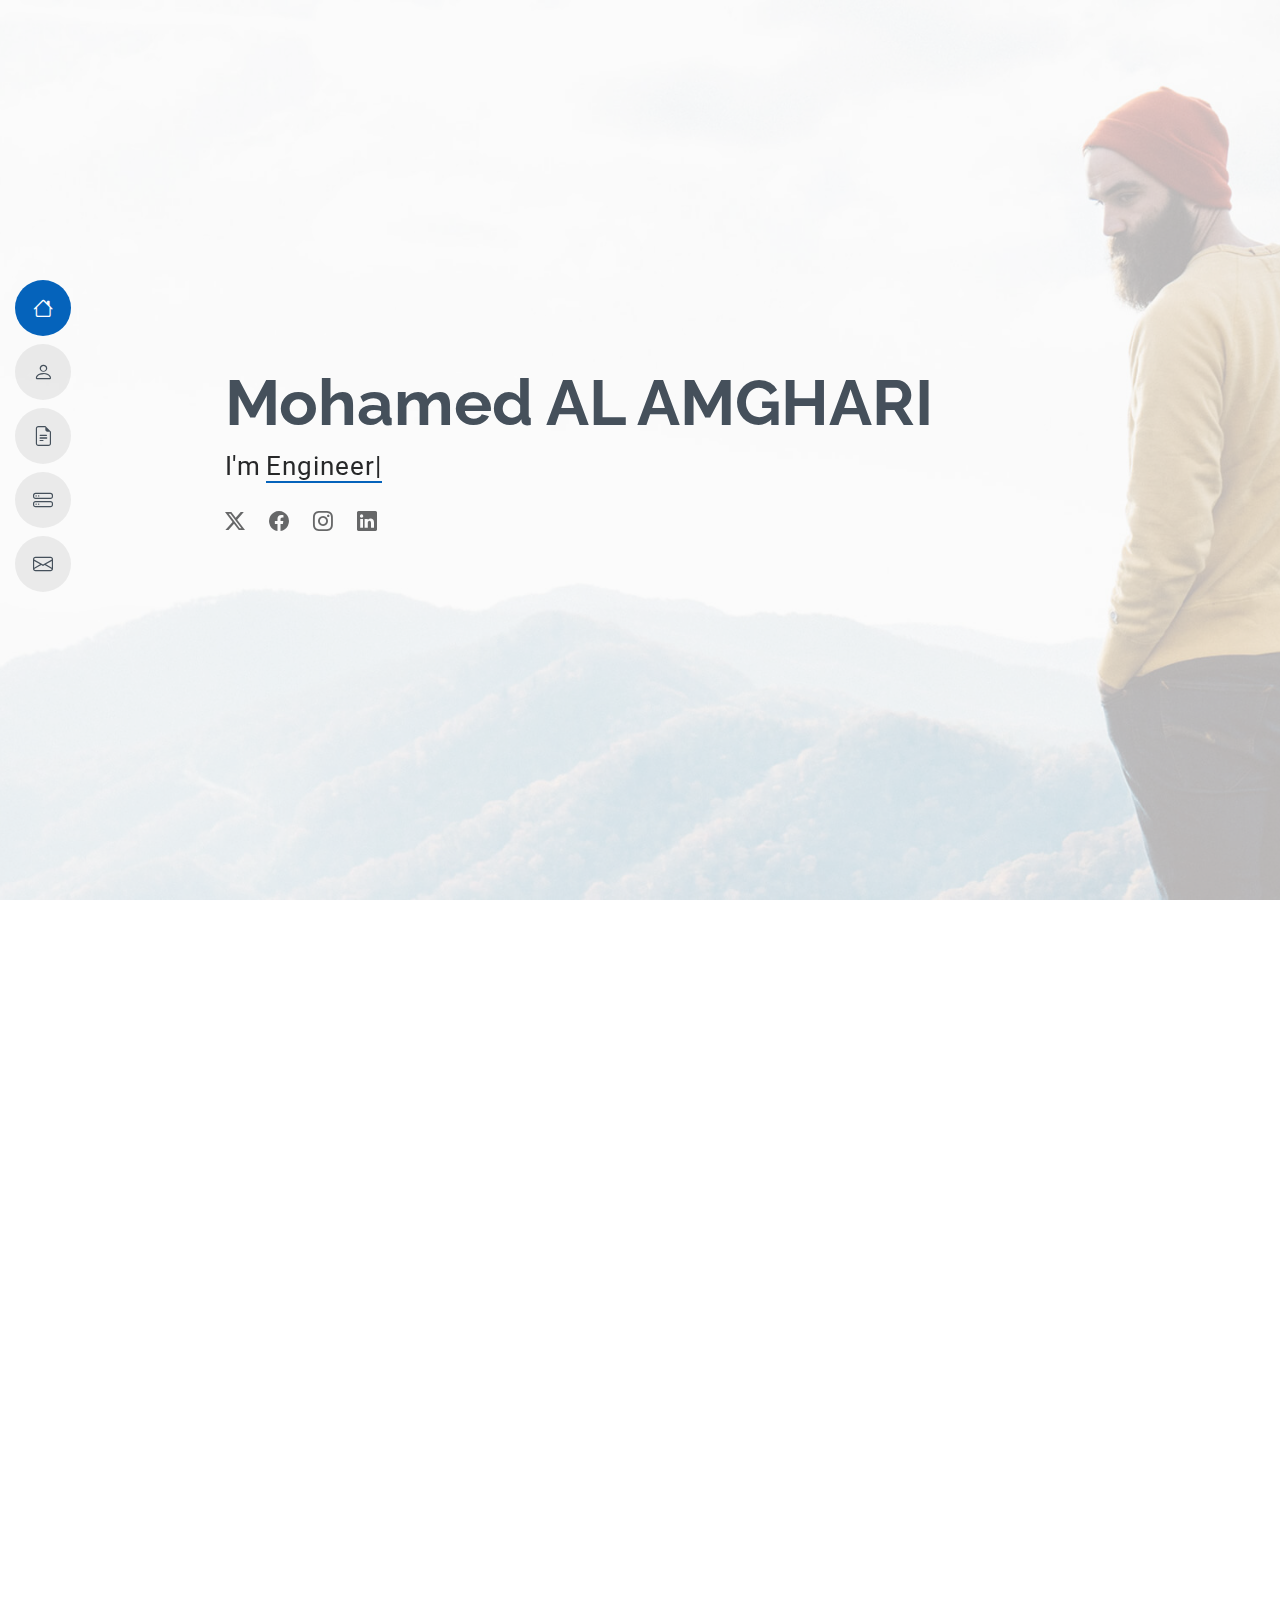
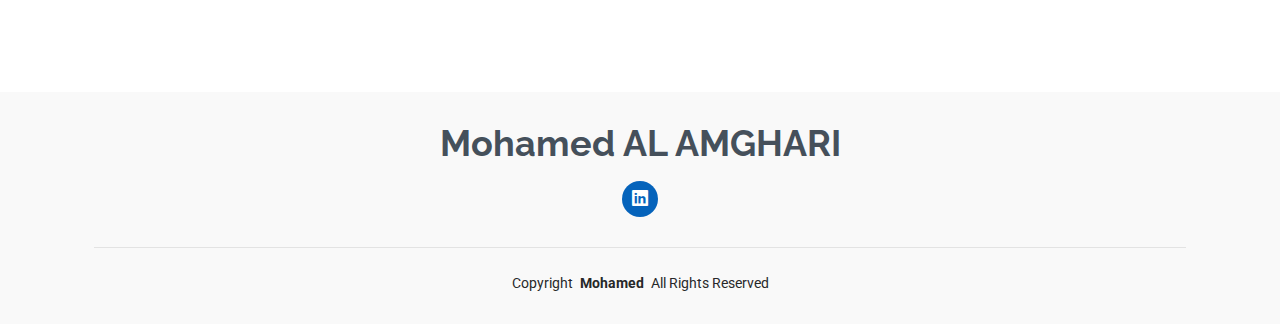
==== index.html @ 1d15dbb8 "first commit" ====
<!DOCTYPE html>
<html lang="en">

<head>
  <meta charset="utf-8">
  <meta content="width=device-width, initial-scale=1.0" name="viewport">
  <title>My Portfolio</title>
  <meta content="" name="description">
  <meta content="" name="keywords">

  <!-- Favicons -->
  <link href="assets/img/apple-touch-icon.png" rel="apple-touch-icon">

  <!-- Fonts -->
  <link href="https://fonts.googleapis.com" rel="preconnect">
  <link href="https://fonts.gstatic.com" rel="preconnect" crossorigin>
  <link href="https://fonts.googleapis.com/css2?family=Roboto:ital,wght@0,100;0,300;0,400;0,500;0,700;0,900;1,100;1,300;1,400;1,500;1,700;1,900&family=Poppins:ital,wght@0,100;0,200;0,300;0,400;0,500;0,600;0,700;0,800;0,900;1,100;1,200;1,300;1,400;1,500;1,600;1,700;1,800;1,900&family=Raleway:ital,wght@0,100;0,200;0,300;0,400;0,500;0,600;0,700;0,800;0,900;1,100;1,200;1,300;1,400;1,500;1,600;1,700;1,800;1,900&display=swap" rel="stylesheet">

  <!-- Vendor CSS Files -->
  <link href="assets/vendor/bootstrap/css/bootstrap.min.css" rel="stylesheet">
  <link href="assets/vendor/bootstrap-icons/bootstrap-icons.css" rel="stylesheet">
  <link href="assets/vendor/aos/aos.css" rel="stylesheet">
  <link href="assets/vendor/glightbox/css/glightbox.min.css" rel="stylesheet">
  <link href="assets/vendor/swiper/swiper-bundle.min.css" rel="stylesheet">

  <!-- Main CSS File -->
  <link href="assets/css/main.css" rel="stylesheet">

  
</head>

<body class="index-page">

  <header id="header" class="header d-flex flex-column justify-content-center">

    <i class="header-toggle d-xl-none bi bi-list"></i>

    <nav id="navmenu" class="navmenu">
      <ul>
        <li><a href="#hero" class="active"><i class="bi bi-house navicon"></i><span>Home</span></a></li>
        <li><a href="#about"><i class="bi bi-person navicon"></i><span>About</span></a></li>
        <li><a href="#resume"><i class="bi bi-file-earmark-text navicon"></i><span>Resume</span></a></li>
        <!-- <li><a href="#portfolio"><i class="bi bi-images navicon"></i><span>Portfolio</span></a></li> -->
        <li><a href="#services"><i class="bi bi-hdd-stack navicon"></i><span>Services</span></a></li>
        <li><a href="#contact"><i class="bi bi-envelope navicon"></i><span>Contact</span></a></li>
      </ul>
    </nav>

  </header>

  <main class="main">

    <!-- Hero Section -->
    <section id="hero" class="hero section light-background">

      <img src="assets/img/hero-bg.jpg" alt="">

      <div class="container" data-aos="zoom-out">
        <div class="row justify-content-center">
          <div class="col-lg-9">
            <h2>Mohamed AL AMGHARI</h2>
            <p>I'm <span class="typed" data-typed-items="Engineer,Full stack Developer">Engineer</span><span class="typed-cursor typed-cursor--blink" aria-hidden="true"></span></p>
            <div class="social-links">
              <a href="https://www.linkedin.com/in/mohamed-al-amghari/" target="_blank"><i class="bi bi-twitter-x"></i></a>
              <a href="https://www.linkedin.com/in/mohamed-al-amghari/" target="_blank"><i class="bi bi-facebook"></i></a>
              <a href="https://www.linkedin.com/in/mohamed-al-amghari/" target="_blank"><i class="bi bi-instagram"></i></a>
              <a href="https://www.linkedin.com/in/mohamed-al-amghari/" target="_blank"><i class="bi bi-linkedin"></i></a>
            </div>
          </div>
        </div>
      </div>

    </section><!-- /Hero Section -->

    <!-- About Section -->
    <section id="about" class="about section">

      <!-- Section Title -->
      <div class="container section-title" data-aos="fade-up">
        <h2>About</h2>
        <p>I'm a Full Stack Developer with a passion for creating efficient and scalable web solutions. I specialize in both front-end and back-end development, leveraging the latest technologies to build dynamic and user-friendly web applications.</p>
      </div><!-- End Section Title -->

      <div class="container" data-aos="fade-up" data-aos-delay="100">

        <div class="row gy-4 justify-content-center">
          <div class="col-lg-4 d-flex ">
            <img src="assets/img/imagee.JPG" class="w-100"  alt="">
          </div>
          <div class="col-lg-8 content">
            <h2>Engineer &amp; Web Developer.</h2>
            <p class="fst-italic py-3">
              My journey in rural engineering, completed at IAV Hassan II in Morocco, has allowed me to develop strong technical expertise. Throughout my career, I have consistently tackled complex challenges and provided innovative solutions to optimize projects.
            </p>
            <div class="row">
              <div class="col-lg-6">
                <ul>
                  <li><i class="bi bi-chevron-right"></i> <strong>Birthday:</strong> <span>6 April 2002</span></li>
                  <li><i class="bi bi-chevron-right"></i> <strong>Phone:</strong> <span>+212 7 08 83 23 99</span></li>
                  <li><i class="bi bi-chevron-right"></i> <strong>Location:</strong> <span>Morocco</span></li>
                </ul>
              </div>
              <div class="col-lg-6">
                <ul>
                  <li><i class="bi bi-chevron-right"></i> <strong>Degree:</strong> <span>Engineer</span></li>
                  <li><i class="bi bi-chevron-right"></i> <strong>Email:</strong> <span>aminealm7@gmail.com</span></li>
                  <li><i class="bi bi-chevron-right"></i> <strong>Freelance:</strong> <span>Available</span></li>
                </ul>
              </div>
            </div>
            <p class="py-3">
              Officiis eligendi itaque labore et dolorum mollitia officiis optio vero. Quisquam sunt adipisci omnis et ut. Nulla accusantium dolor incidunt officia tempore. Et eius omnis.
              Cupiditate ut dicta maxime officiis quidem quia. Sed et consectetur qui quia repellendus itaque neque.
            </p>
          </div>
        </div>
        
        

      </div>

    </section><!-- /About Section -->

    <!-- Stats Section -->
    <section id="stats" class="stats section">

      <div class="container" data-aos="fade-up" data-aos-delay="100">

        <div class="row gy-2 justify-content-center align-items-center">

          <div class="col-lg-3 col-md-6 d-flex flex-column align-items-center">
            <i class="bi bi-emoji-smile"></i>
            <div class="stats-item">
              <span data-purecounter-start="0" data-purecounter-end="21" data-purecounter-duration="1" class="purecounter"></span>
              <p>Happy Clients</p>
            </div>
          </div><!-- End Stats Item -->
        
          <div class="col-lg-3 col-md-6 d-flex flex-column align-items-center">
            <i class="bi bi-journal-richtext"></i>
            <div class="stats-item">
              <span data-purecounter-start="0" data-purecounter-end="15" data-purecounter-duration="1" class="purecounter"></span>
              <p>Projects</p>
            </div>
          </div><!-- End Stats Item -->
        
        </div>
        

      </div>

    </section><!-- /Stats Section -->

    <!-- Skills Section -->
    <section id="skills" class="skills section">

      <!-- Section Title -->
      <div class="container section-title" data-aos="fade-up">
        <h2>Skills</h2>
        <p>Necessitatibus eius consequatur ex aliquid fuga eum quidem sint consectetur velit</p>
      </div><!-- End Section Title -->

      <div class="container" data-aos="fade-up" data-aos-delay="100">

        <div class="row skills-content skills-animation">

          <div class="col-lg-6">

            <div class="progress">
              <span class="skill"><span>HTML</span> <i class="val">100%</i></span>
              <div class="progress-bar-wrap">
                <div class="progress-bar" role="progressbar" aria-valuenow="100" aria-valuemin="0" aria-valuemax="100"></div>
              </div>
            </div><!-- End Skills Item -->

            <div class="progress">
              <span class="skill"><span>CSS</span> <i class="val">90%</i></span>
              <div class="progress-bar-wrap">
                <div class="progress-bar" role="progressbar" aria-valuenow="90" aria-valuemin="0" aria-valuemax="100"></div>
              </div>
            </div><!-- End Skills Item -->

            <div class="progress">
              <span class="skill"><span>JavaScript</span> <i class="val">75%</i></span>
              <div class="progress-bar-wrap">
                <div class="progress-bar" role="progressbar" aria-valuenow="75" aria-valuemin="0" aria-valuemax="100"></div>
              </div>
            </div><!-- End Skills Item -->

          </div>

          <div class="col-lg-6">

            <div class="progress">
              <span class="skill"><span>React</span> <i class="val">80%</i></span>
              <div class="progress-bar-wrap">
                <div class="progress-bar" role="progressbar" aria-valuenow="80" aria-valuemin="0" aria-valuemax="100"></div>
              </div>
            </div><!-- End Skills Item -->

            <div class="progress">
              <span class="skill"><span>Django</span> <i class="val">90%</i></span>
              <div class="progress-bar-wrap">
                <div class="progress-bar" role="progressbar" aria-valuenow="90" aria-valuemin="0" aria-valuemax="100"></div>
              </div>
            </div><!-- End Skills Item -->

            <div class="progress">
              <span class="skill"><span>Photoshop</span> <i class="val">55%</i></span>
              <div class="progress-bar-wrap">
                <div class="progress-bar" role="progressbar" aria-valuenow="55" aria-valuemin="0" aria-valuemax="100"></div>
              </div>
            </div><!-- End Skills Item -->

          </div>

        </div>

      </div>

    </section><!-- /Skills Section -->

    <!-- Resume Section -->
    <section id="resume" class="resume section">

      <!-- Section Title -->
      <div class="container section-title" data-aos="fade-up">
        <h2>Resume</h2>
        <p><em>Innovative and highly motivated engineer, specialized in rural engineering and full-stack development with strong expertise in WebGIS, database management, and software development.</em></p>
      </div><!-- End Section Title -->

      <div class="container">

        <div class="row">

          <div class="col-lg-6" data-aos="fade-up" data-aos-delay="100">
            <h3 class="resume-title">Sumary</h3>

            <div class="resume-item pb-0">
              <h4>Mohamed AL AMGHARI</h4>
              <p><em>Innovative and highly motivated engineer, specialized in rural engineering and full-stack development with strong expertise in WebGIS, database management, and software development.</em></p>
              <ul>
                <li>Kenitra, Morocco</li>
                <li>+212 708 83 23 99</li>
                <li>aminealm7@gmail.com</li>
            </ul>
            </div><!-- Edn Resume Item -->

            <h3 class="resume-title">Education</h3>
            <div class="resume-item">
              <h4>Engineering Degree in Rural Engineering</h4>
              <h5>2021 - 2024</h5>
              <p><em>IAV Hassan-II, Rabat</em></p>
              <p>Specialized in rural engineering, with a focus on hydraulic and agricultural systems.</p>
          </div>
          <div class="resume-item">
              <h4>Preparatory Classes</h4>
              <h5>2019 - 2021</h5>
              <p><em>IBN GHAZI, Rabat</em></p>
          </div>
          <div class="resume-item">
              <h4>Baccalauréat in Math Science</h4>
              <h5>2018 - 2019</h5>
              <p><em>Lycée Med 5, Kenitra</em></p>
          </div>

          </div>

          <div class="col-lg-6" data-aos="fade-up" data-aos-delay="200">
            <h3 class="resume-title">Professional Experience</h3>
            <div class="resume-item">
              <h4>Final Project Internship</h4>
              <h5>Feb 2024 - Jun 2024</h5>
              <p><em>Rabat, Morocco</em></p>
              <ul>
                <li>Developed a <strong>WebGIS application</strong> to assist in dam design studies.</li>
                <li>Integrated geospatial data management and analysis for optimal hydraulic structure placements.</li>
                <li>Utilized technologies like <strong>JavaScript, HTML, CSS</strong>, and GIS tools to create interactive maps and user interfaces.</li>
                <li>Provided detailed user manuals and training for team members on application usage.</li>
              </ul>
          </div>
          <div class="resume-item">
            <h4>Internship in Road and Sanitation Network Studies</h4>
            <h5>Aug 2023</h5>
            <p><em>Rabat, Morocco</em></p>
            <ul>
              <li>Conducted <strong>technical studies</strong> for road network and liquid sanitation systems.</li>
              <li>Collaborated with engineers to assess the sustainability and environmental impact of infrastructure projects.</li>
              <li>Prepared detailed reports using <strong>AutoCAD</strong> for mapping and design work.</li>
              <li>Presented technical solutions during project meetings to supervisors and stakeholders.</li>
            </ul>
          </div>

          </div>

        </div>

      </div>

    </section><!-- /Resume Section -->

    <!-- Portfolio Section -->



 <!-- End Portfolio Section -->


    <!-- Services Section -->
    <section id="services" class="services section">

      <!-- Section Title -->
      <div class="container section-title" data-aos="fade-up">
        <h2>Services</h2>
        <p>Passionné par la technologie et l'innovation, j'offre des solutions de développement web sur mesure, alliant efficacité et performance. Avec une expertise en ingénierie et en développement full stack, mes services sont conçus pour répondre aux besoins de chaque projet, qu’il s’agisse de création d’applications dynamiques, de solutions e-commerce intuitives, ou d'intégration de systèmes GIS avancés. Ensemble, construisons des outils digitaux performants qui soutiennent vos objectifs et facilitent vos opérations.</p>
      </div><!-- End Section Title -->

      <div class="container">

        <div class="row gy-4">

          <div class="col-lg-4 col-md-6" data-aos="fade-up" data-aos-delay="100">
            <div class="service-item item-cyan position-relative">
              <div class="icon">
                <svg width="100" height="100" viewBox="0 0 600 600" xmlns="http://www.w3.org/2000/svg">
                  <path stroke="none" stroke-width="0" fill="#f5f5f5" d="M300,521.0016835830174C376.1290562159157,517.8887921683347,466.0731472004068,529.7835943286574,510.70327084640275,468.03025145048787C554.3714126377745,407.6079735673963,508.03601936045806,328.9844924480964,491.2728898941984,256.3432110539036C474.5976632858925,184.082847569629,479.9380746630129,96.60480741107993,416.23090153303,58.64404602377083C348.86323505073057,18.502131276798302,261.93793281208167,40.57373210992963,193.5410806939664,78.93577620505333C130.42746243093433,114.334589627462,98.30271207620316,179.96522072025542,76.75703585869454,249.04625023123273C51.97151888228291,328.5150500222984,13.704378332031375,421.85034740162234,66.52175969318436,486.19268352777647C119.04800174914682,550.1803526380478,217.28368757567262,524.383925680826,300,521.0016835830174"></path>
                </svg>
                <i class="bi bi-activity"></i>
              </div>
              <a href="#" class="stretched-link">
                <h3>Développement d'applications Web sur mesure</h3>
              </a>
              <p>Création d'applications web robustes et intuitives avec Django et React, adaptées aux besoins spécifiques des clients. Expertise en gestion des bases de données, authentification sécurisée et interfaces réactives.</p>
            </div>
          </div><!-- End Service Item -->

          <div class="col-lg-4 col-md-6" data-aos="fade-up" data-aos-delay="200">
            <div class="service-item item-orange position-relative">
              <div class="icon">
                <svg width="100" height="100" viewBox="0 0 600 600" xmlns="http://www.w3.org/2000/svg">
                  <path stroke="none" stroke-width="0" fill="#f5f5f5" d="M300,582.0697525312426C382.5290701553225,586.8405444964366,449.9789794690241,525.3245884688669,502.5850820975895,461.55621195738473C556.606425686781,396.0723002908107,615.8543463187945,314.28637112970534,586.6730223649479,234.56875336149918C558.9533121215079,158.8439757836574,454.9685369536778,164.00468322053177,381.49747125262974,130.76875717737553C312.15926192815925,99.40240125094834,248.97055460311594,18.661163978235184,179.8680185752513,50.54337015887873C110.5421016452524,82.52863877960104,119.82277516462835,180.83849132639028,109.12597500060166,256.43424936330496C100.08760227029461,320.3096726198365,92.17705696193138,384.0621239912766,124.79988738764834,439.7174275375508C164.83382741302287,508.01625554203684,220.96474134820875,577.5009287672846,300,582.0697525312426"></path>
                </svg>
                <i class="bi bi-broadcast"></i>
              </div>
              <a href="#" class="stretched-link">
                <h3>Solutions e-commerce et sites vitrines</h3>
              </a>
              <p>Conception de plateformes e-commerce et de sites vitrines, incluant la gestion d'inventaire, la personnalisation de l'interface utilisateur avec Tailwind CSS, et l'intégration de solutions pour une expérience utilisateur fluide et interactive.</p>
            </div>
          </div><!-- End Service Item -->

          <div class="col-lg-4 col-md-6" data-aos="fade-up" data-aos-delay="300">
            <div class="service-item item-teal position-relative">
              <div class="icon">
                <svg width="100" height="100" viewBox="0 0 600 600" xmlns="http://www.w3.org/2000/svg">
                  <path stroke="none" stroke-width="0" fill="#f5f5f5" d="M300,541.5067337569781C382.14930387511276,545.0595476570109,479.8736841581634,548.3450877840088,526.4010558755058,480.5488172755941C571.5218469581645,414.80211281144784,517.5187510058486,332.0715597781072,496.52539010469104,255.14436215662573C477.37192572678356,184.95920475031193,473.57363656557914,105.61284051026155,413.0603344069578,65.22779650032875C343.27470386102294,18.654635553484475,251.2091493199835,5.337323636656869,175.0934190732945,40.62881213300186C97.87086631185822,76.43348514350839,51.98124368387456,156.15599469081315,36.44837278890362,239.84606092416172C21.716077023791087,319.22268207091537,43.775223500013084,401.1760424656574,96.891909868211,461.97329694683043C147.22146801428983,519.5804099606455,223.5754009179313,538.201503339737,300,541.5067337569781"></path>
                </svg>
                <i class="bi bi-easel"></i>
              </div>
              <a href="#" class="stretched-link">
                <h3>Intégration de systèmes GIS et applications géospatiales</h3>
              </a>
              <p>Développement d'applications GIS pour la gestion et l'analyse de données géospatiales, avec expertise dans les systèmes WebGIS pour des projets comme les études de conception de barrages.</p>
            </div>
          </div><!-- End Service Item -->

        

        </div>

      </div>

    </section><!-- /Services Section -->

   

    <!-- Contact Section -->
    <section id="contact" class="contact section">

      <!-- Section Title -->
      <div class="container section-title" data-aos="fade-up">
        <h2>Contact</h2>
        <p>Necessitatibus eius consequatur ex aliquid fuga eum quidem sint consectetur velit</p>
      </div><!-- End Section Title -->

      <div class="container" data-aos="fade" data-aos-delay="100">

        <div class="row gy-4">

          <div class="col-lg-4">
        

            <div class="info-item d-flex" data-aos="fade-up" data-aos-delay="300">
              <i class="bi bi-telephone flex-shrink-0"></i>
              <div>
                <h3>Call Us</h3>
                <p>+212 7 08 83 23 99</p>
              </div>
            </div><!-- End Info Item -->

            <div class="info-item d-flex" data-aos="fade-up" data-aos-delay="400">
              <i class="bi bi-envelope flex-shrink-0"></i>
              <div>
                <h3>Email Us</h3>
                <p>aminealm7@gmail.com</p>
              </div>
            </div><!-- End Info Item -->

          </div>

          <div class="col-lg-8">
            <form action="forms/contact.php" method="post" class="php-email-form" data-aos="fade-up" data-aos-delay="200">
              <div class="row gy-4">

                <div class="col-md-6">
                  <input type="text" name="name" class="form-control" placeholder="Your Name" required="">
                </div>

                <div class="col-md-6 ">
                  <input type="email" class="form-control" name="email" placeholder="Your Email" required="">
                </div>

                <div class="col-md-12">
                  <input type="text" class="form-control" name="subject" placeholder="Subject" required="">
                </div>

                <div class="col-md-12">
                  <textarea class="form-control" name="message" rows="6" placeholder="Message" required=""></textarea>
                </div>

                <div class="col-md-12 text-center">
                  <div class="loading">Loading</div>
                  <div class="error-message"></div>
                  <div class="sent-message">Your message has been sent. Thank you!</div>

                  <button type="submit">Send Message</button>
                </div>

              </div>
            </form>
          </div><!-- End Contact Form -->

        </div>

      </div>

    </section><!-- /Contact Section -->

  </main>

  <footer id="footer" class="footer position-relative light-background">
    <div class="container">
      <h3 class="sitename">Mohamed AL AMGHARI</h3>
      <div class="social-links d-flex justify-content-center">

        <a href=""><i class="bi bi-linkedin"></i></a>
      </div>
      <div class="container">
        <div class="copyright">
          <span>Copyright</span> <strong class="px-1 sitename">Mohamed</strong> <span>All Rights Reserved</span>
        </div>
       
      </div>
    </div>
  </footer>

  <!-- Scroll Top -->
  <a href="#" id="scroll-top" class="scroll-top d-flex align-items-center justify-content-center"><i class="bi bi-arrow-up-short"></i></a>

  <!-- Preloader -->
  <div id="preloader"></div>

  <!-- Vendor JS Files -->
  <script src="assets/vendor/bootstrap/js/bootstrap.bundle.min.js"></script>
  <script src="assets/vendor/php-email-form/validate.js"></script>
  <script src="assets/vendor/aos/aos.js"></script>
  <script src="assets/vendor/typed.js/typed.umd.js"></script>
  <script src="assets/vendor/purecounter/purecounter_vanilla.js"></script>
  <script src="assets/vendor/waypoints/noframework.waypoints.js"></script>
  <script src="assets/vendor/glightbox/js/glightbox.min.js"></script>
  <script src="assets/vendor/imagesloaded/imagesloaded.pkgd.min.js"></script>
  <script src="assets/vendor/isotope-layout/isotope.pkgd.min.js"></script>
  <script src="assets/vendor/swiper/swiper-bundle.min.js"></script>

  <!-- Main JS File -->
  <script src="assets/js/main.js"></script>

</body>

</html>
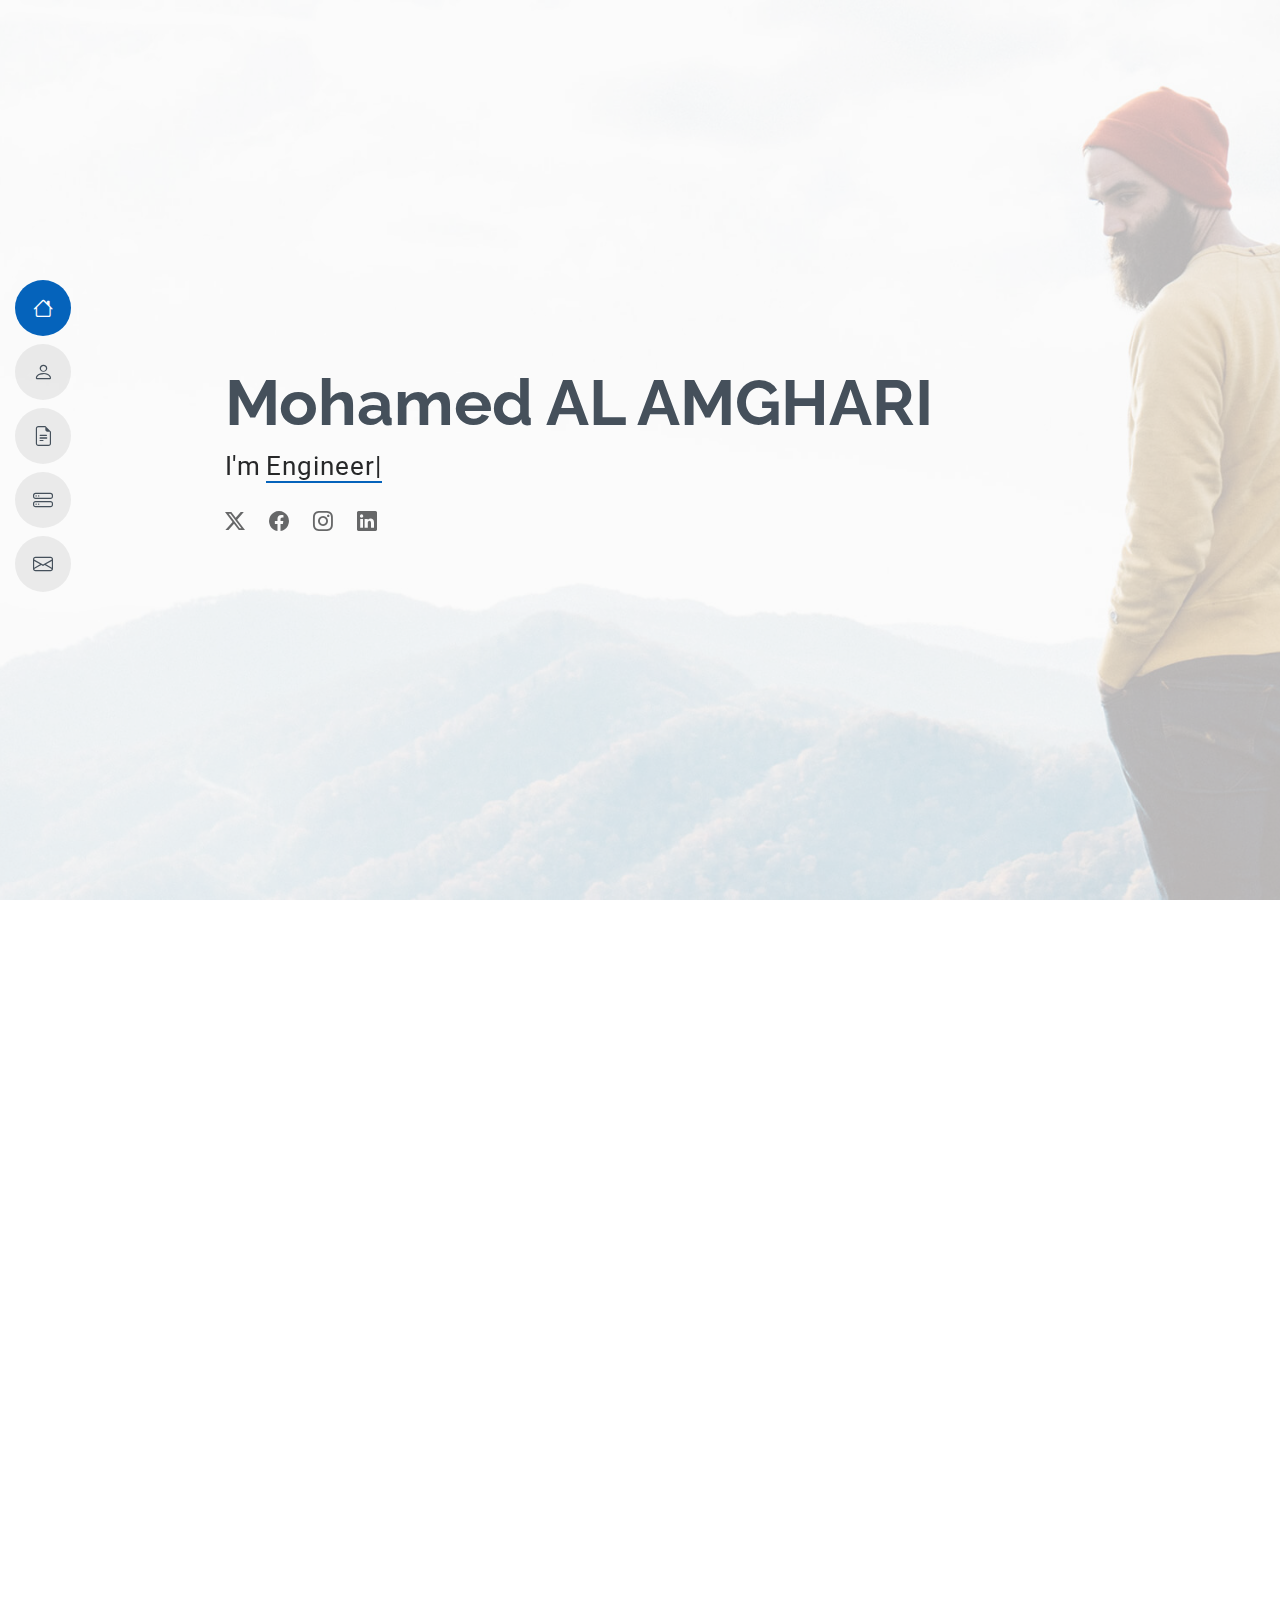
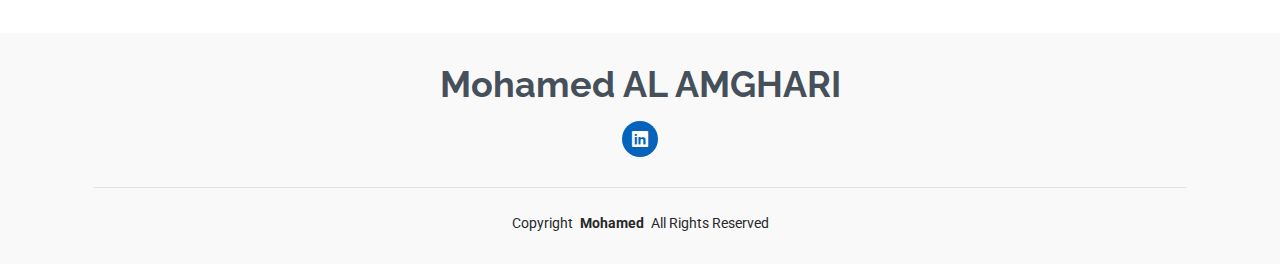
==== commit f649ad92: ".." ====
--- a/index.html
+++ b/index.html
@@ -85,7 +85,7 @@
 
         <div class="row gy-4 justify-content-center">
           <div class="col-lg-4 d-flex ">
-            <img src="assets/img/imagee.JPG" class="w-100"  alt="">
+            <img src="assets/img/imagee.webp" class="w-100"  alt="">
           </div>
           <div class="col-lg-8 content">
             <h2>Engineer &amp; Web Developer.</h2>
@@ -108,10 +108,7 @@
                 </ul>
               </div>
             </div>
-            <p class="py-3">
-              Officiis eligendi itaque labore et dolorum mollitia officiis optio vero. Quisquam sunt adipisci omnis et ut. Nulla accusantium dolor incidunt officia tempore. Et eius omnis.
-              Cupiditate ut dicta maxime officiis quidem quia. Sed et consectetur qui quia repellendus itaque neque.
-            </p>
+           
           </div>
         </div>
         
